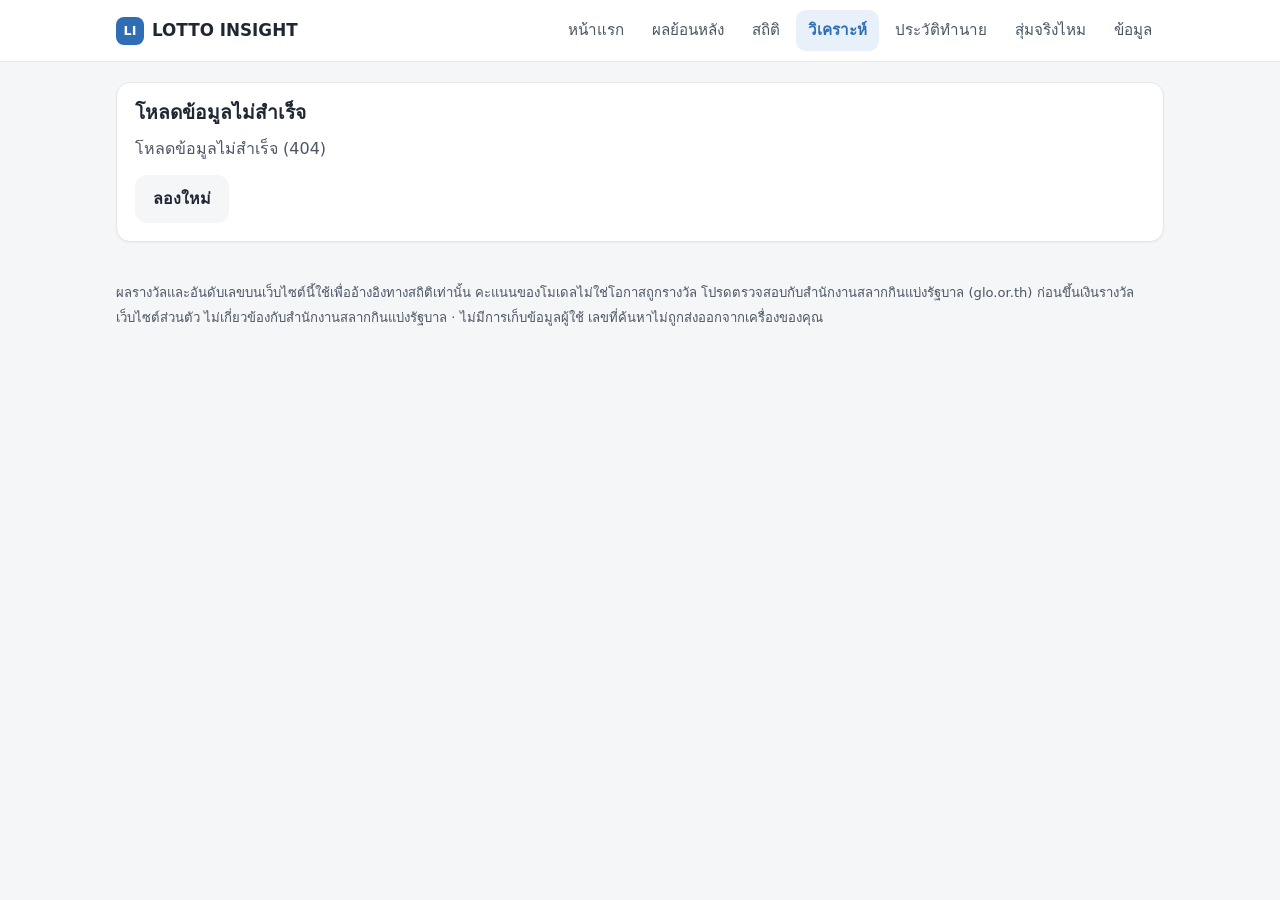
==== web/analysis.html @ e2cf3dec "Add hybrid six-digit model, backtest, prediction snapshots and V2 pages - Analysis engine (numpy, pi" ====
<!doctype html>
<html lang="th">
<head>
  <meta charset="utf-8">
  <meta name="viewport" content="width=device-width, initial-scale=1">
  <meta http-equiv="Content-Security-Policy" content="default-src 'none'; script-src 'self'; style-src 'self'; img-src 'self' data:; connect-src 'self'; font-src 'self'; base-uri 'none'; form-action 'none'; object-src 'none'">
  <meta name="referrer" content="no-referrer">
  <meta name="robots" content="noindex, nofollow">
  <meta name="description" content="อันดับเลข 6 หลักจาก Hybrid model พร้อมผล backtest เทียบการสุ่ม">
  <meta name="color-scheme" content="light dark">
  <title>วิเคราะห์ Hybrid — LOTTO INSIGHT</title>
  <link rel="icon" href="favicon.svg" type="image/svg+xml">
  <link rel="stylesheet" href="assets/app.css?v=__V__">
  <script type="module" src="assets/app.js?v=__V__"></script>
</head>
<body data-page="analysis">
  <a class="sr-only" href="#main">ข้ามไปเนื้อหา</a>
  <header class="topbar">
    <div class="topbar-inner">
      <a class="brand" href="./"><span class="brand-mark" aria-hidden="true">LI</span>LOTTO INSIGHT</a>
      <nav class="nav" aria-label="เมนูหลัก">
        <a href="./">หน้าแรก</a>
        <a href="results.html">ผลย้อนหลัง</a>
        <a href="stats.html">สถิติ</a>
        <a href="analysis.html" aria-current="page">วิเคราะห์</a>
        <a href="history.html">ประวัติทำนาย</a>
        <a href="random.html">สุ่มจริงไหม</a>
        <a href="data.html">ข้อมูล</a>
      </nav>
    </div>
  </header>
  <main id="main" tabindex="-1">
    <noscript><p>หน้านี้ต้องเปิด JavaScript</p></noscript>
    <div id="app" aria-live="polite"><p class="loading">กำลังโหลดข้อมูล…</p></div>
  </main>
  <footer>
    <p>ผลรางวัลและอันดับเลขบนเว็บไซต์นี้ใช้เพื่ออ้างอิงทางสถิติเท่านั้น คะแนนของโมเดลไม่ใช่โอกาสถูกรางวัล โปรดตรวจสอบกับสำนักงานสลากกินแบ่งรัฐบาล (glo.or.th) ก่อนขึ้นเงินรางวัล</p>
    <p>เว็บไซต์ส่วนตัว ไม่เกี่ยวข้องกับสำนักงานสลากกินแบ่งรัฐบาล · ไม่มีการเก็บข้อมูลผู้ใช้ เลขที่ค้นหาไม่ถูกส่งออกจากเครื่องของคุณ</p>
    <p id="build-info"></p>
  </footer>
  <nav class="bottomnav" aria-label="เมนูหลัก (มือถือ)">
    <a href="./"><svg viewBox="0 0 24 24" aria-hidden="true"><path d="M3 11l9-7 9 7v9a1 1 0 0 1-1 1h-5v-6h-6v6H4a1 1 0 0 1-1-1z"/></svg><span>หน้าแรก</span></a>
    <a href="results.html"><svg viewBox="0 0 24 24" aria-hidden="true"><rect x="4" y="4" width="16" height="17" rx="2"/><path d="M8 2v4M16 2v4M4 10h16"/></svg><span>ผลย้อนหลัง</span></a>
    <a href="stats.html"><svg viewBox="0 0 24 24" aria-hidden="true"><path d="M4 20V10M10 20V4M16 20v-7M22 20H2"/></svg><span>สถิติ</span></a>
    <a href="analysis.html" aria-current="page"><svg viewBox="0 0 24 24" aria-hidden="true"><circle cx="11" cy="11" r="7"/><path d="M21 21l-4.5-4.5M8 13l2-3 2 2 2-4"/></svg><span>วิเคราะห์</span></a>
    <a href="random.html"><svg viewBox="0 0 24 24" aria-hidden="true"><rect x="3" y="3" width="18" height="18" rx="4"/><circle cx="8.5" cy="8.5" r="1.3"/><circle cx="15.5" cy="15.5" r="1.3"/><circle cx="15.5" cy="8.5" r="1.3"/><circle cx="8.5" cy="15.5" r="1.3"/></svg><span>สุ่มจริงไหม</span></a>
    <a href="data.html"><svg viewBox="0 0 24 24" aria-hidden="true"><ellipse cx="12" cy="5" rx="8" ry="3"/><path d="M4 5v14c0 1.7 3.6 3 8 3s8-1.3 8-3V5M4 12c0 1.7 3.6 3 8 3s8-1.3 8-3"/></svg><span>ข้อมูล</span></a>
  </nav>
</body>
</html>
---- web/assets/app.css ----
/* LOTTO INSIGHT — Modern Minimal, light first, mobile first */
:root {
  --bg: #ffffff;
  --bg-2: #f5f6f8;
  --card: #ffffff;
  --text: #202733;
  --text-2: #4b5563;
  --accent: #2f6db5;
  --accent-soft: #e8f0fa;
  --border: #e5e7eb;
  --ok: #15803d;
  --ok-soft: #e7f6ec;
  --warn: #b45309;
  --warn-soft: #fdf3e3;
  --err: #b91c1c;
  --err-soft: #fdecec;
  --hi: #c2410c;      /* มากกว่าที่คาด */
  --lo: #1d4ed8;      /* น้อยกว่าที่คาด */
  --radius: 14px;
  --shadow: 0 1px 2px rgba(16, 24, 40, .05);
  --font: "IBM Plex Sans Thai", "Sarabun", "Noto Sans Thai", "Leelawadee UI", "Sukhumvit Set", "Thonburi", system-ui, sans-serif;
  color-scheme: light;
}
@media (prefers-color-scheme: dark) {
  :root {
    --bg: #0f141b;
    --bg-2: #151b24;
    --card: #19212c;
    --text: #e6eaf0;
    --text-2: #a9b3c1;
    --accent: #79aef0;
    --accent-soft: #1d2b3d;
    --border: #2a3441;
    --ok: #4ade80;
    --ok-soft: #14301f;
    --warn: #fbbf24;
    --warn-soft: #33270f;
    --err: #f87171;
    --err-soft: #3a1717;
    --hi: #fb923c;
    --lo: #60a5fa;
    --shadow: none;
    color-scheme: dark;
  }
}

* { box-sizing: border-box; }
html { -webkit-text-size-adjust: 100%; }
body {
  margin: 0;
  background: var(--bg-2);
  color: var(--text);
  font-family: var(--font);
  font-size: 16px;
  line-height: 1.65;
  padding-bottom: 76px; /* เว้นที่ให้แถบเมนูล่างบนมือถือ */
}
a { color: var(--accent); }
a:focus-visible, button:focus-visible, input:focus-visible, select:focus-visible, summary:focus-visible {
  outline: 3px solid var(--accent);
  outline-offset: 2px;
  border-radius: 6px;
}
h1, h2, h3 { line-height: 1.3; margin: 0 0 .5em; }
h1 { font-size: 1.5rem; }
h2 { font-size: 1.2rem; }
h3 { font-size: 1.05rem; }
p { margin: 0 0 .8em; }
.num, .mono { font-variant-numeric: tabular-nums; letter-spacing: .02em; }
.muted { color: var(--text-2); }
.small { font-size: .875rem; }
.sr-only {
  position: absolute; width: 1px; height: 1px; padding: 0; margin: -1px;
  overflow: hidden; clip: rect(0, 0, 0, 0); white-space: nowrap; border: 0;
}

/* ---------- header / nav ---------- */
.topbar {
  background: var(--bg);
  border-bottom: 1px solid var(--border);
  position: sticky; top: 0; z-index: 10;
}
.topbar-inner {
  max-width: 1080px; margin: 0 auto; padding: 10px 16px;
  display: flex; align-items: center; gap: 16px;
}
.brand {
  font-weight: 700; color: var(--text); text-decoration: none; font-size: 1.05rem;
  display: flex; align-items: center; gap: 8px; white-space: nowrap;
}
.brand-mark {
  width: 28px; height: 28px; border-radius: 8px; background: var(--accent); color: #fff;
  display: grid; place-items: center; font-size: .8rem; font-weight: 700;
}
.nav { display: none; gap: 4px; margin-left: auto; }
.nav a {
  text-decoration: none; color: var(--text-2); padding: 8px 12px; border-radius: 10px; font-size: .95rem;
}
.nav a:hover { background: var(--bg-2); color: var(--text); }
.nav a[aria-current="page"] { background: var(--accent-soft); color: var(--accent); font-weight: 600; }

.bottomnav {
  position: fixed; left: 0; right: 0; bottom: 0; z-index: 10;
  background: var(--bg); border-top: 1px solid var(--border);
  display: grid; grid-template-columns: repeat(6, 1fr);
  padding: 4px 4px calc(4px + env(safe-area-inset-bottom));
}
.bottomnav a {
  display: flex; flex-direction: column; align-items: center; gap: 2px;
  min-height: 52px; justify-content: center;
  text-decoration: none; color: var(--text-2); font-size: .68rem; border-radius: 10px; text-align: center; line-height: 1.2;
}
.bottomnav svg { width: 22px; height: 22px; stroke: currentColor; fill: none; stroke-width: 1.8; }
.bottomnav a[aria-current="page"] { color: var(--accent); font-weight: 600; }

@media (min-width: 980px) {
  .nav { display: flex; }
  .bottomnav { display: none; }
  body { padding-bottom: 0; }
  h1 { font-size: 1.75rem; }
}

/* ---------- layout ---------- */
main { max-width: 1080px; margin: 0 auto; padding: 20px 16px 32px; }
.page-head { margin: 4px 0 16px; }
.page-head p { color: var(--text-2); margin: 0; }
.grid { display: grid; gap: 16px; align-items: start; }
@media (min-width: 900px) {
  .grid-2 { grid-template-columns: 1.15fr .85fr; }
  .grid-2e { grid-template-columns: 1fr 1fr; }
}
.card {
  background: var(--card); border: 1px solid var(--border); border-radius: var(--radius);
  padding: 18px; box-shadow: var(--shadow); min-width: 0;
}
.card > h2:first-child, .card > h3:first-child { margin-top: 0; }
.section { margin-top: 16px; }
.stack > * + * { margin-top: 12px; }
.row { display: flex; flex-wrap: wrap; gap: 8px; align-items: center; }
.spacer { flex: 1; }

/* ---------- latest result ---------- */
.draw-date { color: var(--text-2); font-size: .95rem; margin-bottom: 6px; }
.first-label { font-size: .9rem; color: var(--text-2); }
.first-prize {
  font-size: clamp(2.6rem, 11vw, 3.6rem); font-weight: 700; line-height: 1.1;
  letter-spacing: .08em; font-variant-numeric: tabular-nums; margin: 2px 0 12px;
}
.prize-trio { display: grid; grid-template-columns: repeat(3, 1fr); gap: 10px; }
.prize-box {
  background: var(--bg-2); border-radius: 12px; padding: 10px 8px; text-align: center; min-width: 0;
}
.prize-box .label { font-size: .8rem; color: var(--text-2); }
.prize-box .value { font-size: 1.25rem; font-weight: 700; font-variant-numeric: tabular-nums; line-height: 1.4; }
.prize-box .value.big { font-size: 1.9rem; }

/* ---------- forms ---------- */
.field { display: flex; flex-direction: column; gap: 6px; }
.field label { font-weight: 600; font-size: .95rem; }
select { max-width: 100%; min-width: 0; }
.row select { flex: 1 1 auto; }
@media (min-width: 600px) { .row select { flex: 0 1 auto; } }
input[type="text"], input[type="date"], select {
  font: inherit; color: var(--text); background: var(--bg);
  border: 1px solid var(--border); border-radius: 12px; padding: 10px 14px; min-height: 48px;
}
.ticket-input {
  font-size: 1.6rem !important; letter-spacing: .25em; text-align: center;
  font-variant-numeric: tabular-nums; width: 100%;
}
.btn {
  font: inherit; font-weight: 600; border: 0; border-radius: 12px; padding: 10px 18px; min-height: 48px;
  background: var(--accent); color: #fff; cursor: pointer;
}
@media (prefers-color-scheme: dark) { .btn { color: #0f141b; } }
.btn:disabled { opacity: .6; cursor: progress; }
.btn-ghost { background: var(--bg-2); color: var(--text); }
.seg { display: inline-flex; background: var(--bg-2); border-radius: 12px; padding: 4px; gap: 4px; flex-wrap: wrap; }
.seg button {
  font: inherit; border: 0; background: transparent; color: var(--text-2); padding: 8px 12px;
  border-radius: 9px; min-height: 40px; cursor: pointer;
}
.seg button[aria-pressed="true"] { background: var(--card); color: var(--text); font-weight: 600; box-shadow: var(--shadow); }
.error-text { color: var(--err); font-size: .9rem; min-height: 1.4em; margin: 6px 0 0; }

/* ---------- results ---------- */
.result-banner { border-radius: 12px; padding: 12px 14px; font-weight: 600; }
.result-banner.win { background: var(--ok-soft); color: var(--ok); }
.result-banner.lose { background: var(--bg-2); color: var(--text-2); }
.hits { list-style: none; padding: 0; margin: 0; }
.hits li { padding: 10px 0; border-bottom: 1px solid var(--border); display: flex; flex-wrap: wrap; gap: 6px 10px; align-items: center; }
.hits li:last-child { border-bottom: 0; }
.chip {
  display: inline-block; padding: 2px 10px; border-radius: 999px; font-size: .8rem; font-weight: 600;
  background: var(--accent-soft); color: var(--accent); white-space: nowrap;
}
.chip.ok { background: var(--ok-soft); color: var(--ok); }
.chip.warn { background: var(--warn-soft); color: var(--warn); }
.chip.gray { background: var(--bg-2); color: var(--text-2); }
.progress { height: 6px; background: var(--bg-2); border-radius: 999px; overflow: hidden; }
.progress > div { height: 100%; width: 0; background: var(--accent); transition: width .2s; }

.draw-list { list-style: none; margin: 0; padding: 0; }
.draw-list a {
  display: grid; grid-template-columns: 1fr auto; gap: 2px 12px; padding: 12px 4px;
  border-bottom: 1px solid var(--border); text-decoration: none; color: var(--text);
}
.draw-list a:hover { background: var(--bg-2); }
.draw-list .d { font-weight: 600; }
.draw-list .f { font-size: 1.2rem; font-weight: 700; font-variant-numeric: tabular-nums; letter-spacing: .05em; text-align: right; }
.draw-list .sub { grid-column: 1 / -1; color: var(--text-2); font-size: .85rem; font-variant-numeric: tabular-nums; }

.num-grid { display: grid; grid-template-columns: repeat(auto-fill, minmax(76px, 1fr)); gap: 6px; }
.num-grid span {
  background: var(--bg-2); border-radius: 8px; text-align: center; padding: 4px 0;
  font-variant-numeric: tabular-nums; font-size: .95rem;
}
.prize-section + .prize-section { margin-top: 18px; }
.prize-section h3 { display: flex; gap: 8px; align-items: baseline; flex-wrap: wrap; }
.prize-section h3 .muted { font-weight: 400; font-size: .85rem; }

/* ---------- heatmap ---------- */
.heatmap {
  display: grid; grid-template-columns: repeat(10, 1fr); gap: 3px; max-width: 560px;
}
.heatmap button {
  aspect-ratio: 1; border: 0; border-radius: 6px; padding: 0; cursor: pointer;
  font: inherit; font-size: clamp(.62rem, 2.6vw, .85rem); line-height: 1.1;
  display: flex; flex-direction: column; align-items: center; justify-content: center;
  color: var(--text); font-variant-numeric: tabular-nums; position: relative;
}
.heatmap button .c { font-size: .8em; opacity: .8; }
.heatmap button.out::after {
  content: ""; position: absolute; inset: 2px; border: 2px solid currentColor; border-radius: 5px; opacity: .55;
}
.heatmap button[aria-pressed="true"] { outline: 3px solid var(--text); outline-offset: 1px; }
.legend { display: flex; align-items: center; gap: 8px; font-size: .8rem; color: var(--text-2); flex-wrap: wrap; }
.legend .bar { height: 10px; width: 160px; border-radius: 999px; }

/* ---------- charts / tables ---------- */
.chart svg { width: 100%; height: auto; display: block; }
.chart text { fill: var(--text-2); font-size: 11px; font-family: var(--font); }
.table-wrap { overflow-x: auto; }
table { border-collapse: collapse; width: 100%; font-size: .92rem; }
th, td { text-align: left; padding: 8px 10px; border-bottom: 1px solid var(--border); vertical-align: top; }
th { color: var(--text-2); font-weight: 600; font-size: .85rem; }
td.n, th.n { text-align: right; font-variant-numeric: tabular-nums; }
.stat-row { display: grid; grid-template-columns: repeat(2, 1fr); gap: 10px; }
@media (min-width: 600px) { .stat-row { grid-template-columns: repeat(4, 1fr); } }
.stat { background: var(--bg-2); border-radius: 12px; padding: 10px 12px; }
.stat .k { font-size: .8rem; color: var(--text-2); }
.stat .v { font-size: 1.25rem; font-weight: 700; font-variant-numeric: tabular-nums; }
.callout { border-left: 4px solid var(--accent); background: var(--accent-soft); padding: 12px 14px; border-radius: 0 12px 12px 0; }
.callout.ok { border-color: var(--ok); background: var(--ok-soft); }
details summary { cursor: pointer; color: var(--accent); font-weight: 600; padding: 4px 0; }
.bars .b { display: grid; grid-template-columns: 7.5em 1fr 4.5em; gap: 8px; align-items: center; margin: 8px 0; font-size: .9rem; }
.bars .track { position: relative; height: 22px; background: var(--bg-2); border-radius: 6px; overflow: hidden; }
.bars .fill { position: absolute; left: 0; top: 0; bottom: 0; background: var(--accent); border-radius: 6px; }
.bars .band { position: absolute; top: 0; bottom: 0; background: var(--ok); opacity: .18; }
.bars .mark { position: absolute; top: -2px; bottom: -2px; width: 2px; background: var(--text); }

.loading { color: var(--text-2); padding: 24px 0; text-align: center; }
.empty { color: var(--text-2); padding: 12px 0; }

/* ---------- footer ---------- */
footer { max-width: 1080px; margin: 0 auto; padding: 8px 16px 28px; color: var(--text-2); font-size: .82rem; }
footer p { margin: 0 0 4px; }

/* ---------- analysis / history ---------- */
.callout.warn { border-color: var(--warn); background: var(--warn-soft); }
.chip.err { background: var(--err-soft); color: var(--err); }
.tabs { margin-bottom: 4px; }
.meta-grid { display: grid; grid-template-columns: repeat(auto-fit, minmax(150px, 1fr)); gap: 10px; }
.cand-table td.num6 { font-size: 1.25rem; font-weight: 700; font-variant-numeric: tabular-nums; letter-spacing: .08em; white-space: nowrap; }
.cand-table td.why { min-width: 220px; }
.cand-table tr.extra td { color: var(--text-2); }
.cand-table tr.extra td.num6 { font-weight: 500; }
.contrib { list-style: none; margin: 0; padding: 0; font-size: .85rem; color: var(--text-2); }
.contrib li + li { margin-top: 2px; }
.contrib b { color: var(--text); font-weight: 600; }
.scorebar { display: inline-block; width: 64px; height: 6px; border-radius: 999px; background: var(--bg-2); vertical-align: middle; margin-left: 6px; overflow: hidden; }
.scorebar > span { display: block; height: 100%; background: var(--accent); }
.num-list { display: flex; flex-wrap: wrap; gap: 6px; }
.num-list span { background: var(--bg-2); border-radius: 8px; padding: 2px 8px; font-variant-numeric: tabular-nums; font-size: .92rem; }
.num-list span.hit { background: var(--ok-soft); color: var(--ok); font-weight: 700; }
.num-list span.shared { box-shadow: inset 0 0 0 2px var(--accent-soft); }
tr.tuned td, tr.tuned th { background: var(--accent-soft); }
.pos-heat { display: grid; grid-template-columns: 4.2em repeat(10, 1fr); gap: 3px; max-width: 640px; font-size: clamp(.62rem, 2.4vw, .82rem); }
.pos-heat > div { border-radius: 6px; padding: 4px 0; text-align: center; font-variant-numeric: tabular-nums; position: relative; color: var(--text); }
.pos-heat > .lab { background: transparent; color: var(--text-2); text-align: left; padding-left: 2px; }
.pos-heat > div.out::after { content: ""; position: absolute; inset: 1px; border: 2px solid currentColor; border-radius: 5px; opacity: .5; }
.heatmap.static > div {
  aspect-ratio: 1; border-radius: 6px; display: flex; flex-direction: column; align-items: center; justify-content: center;
  font-size: clamp(.58rem, 2.4vw, .8rem); line-height: 1.1; font-variant-numeric: tabular-nums; position: relative;
}
.heatmap.static > div .c { font-size: .8em; opacity: .8; }
.heatmap.static > div.out::after { content: ""; position: absolute; inset: 2px; border: 2px solid currentColor; border-radius: 5px; opacity: .55; }
.note { font-size: .82rem; color: var(--text-2); }
.status-list { list-style: none; margin: 0; padding: 0; }
.status-list li { display: flex; flex-wrap: wrap; gap: 6px 10px; align-items: center; padding: 10px 0; border-bottom: 1px solid var(--border); }
.status-list li:last-child { border-bottom: 0; }
.kv { display: grid; grid-template-columns: max-content 1fr; gap: 4px 14px; font-size: .92rem; }
.kv dt { color: var(--text-2); }
.kv dd { margin: 0; font-variant-numeric: tabular-nums; }
.next-card .num-list span { font-size: 1.2rem; font-weight: 700; letter-spacing: .06em; padding: 4px 10px; }
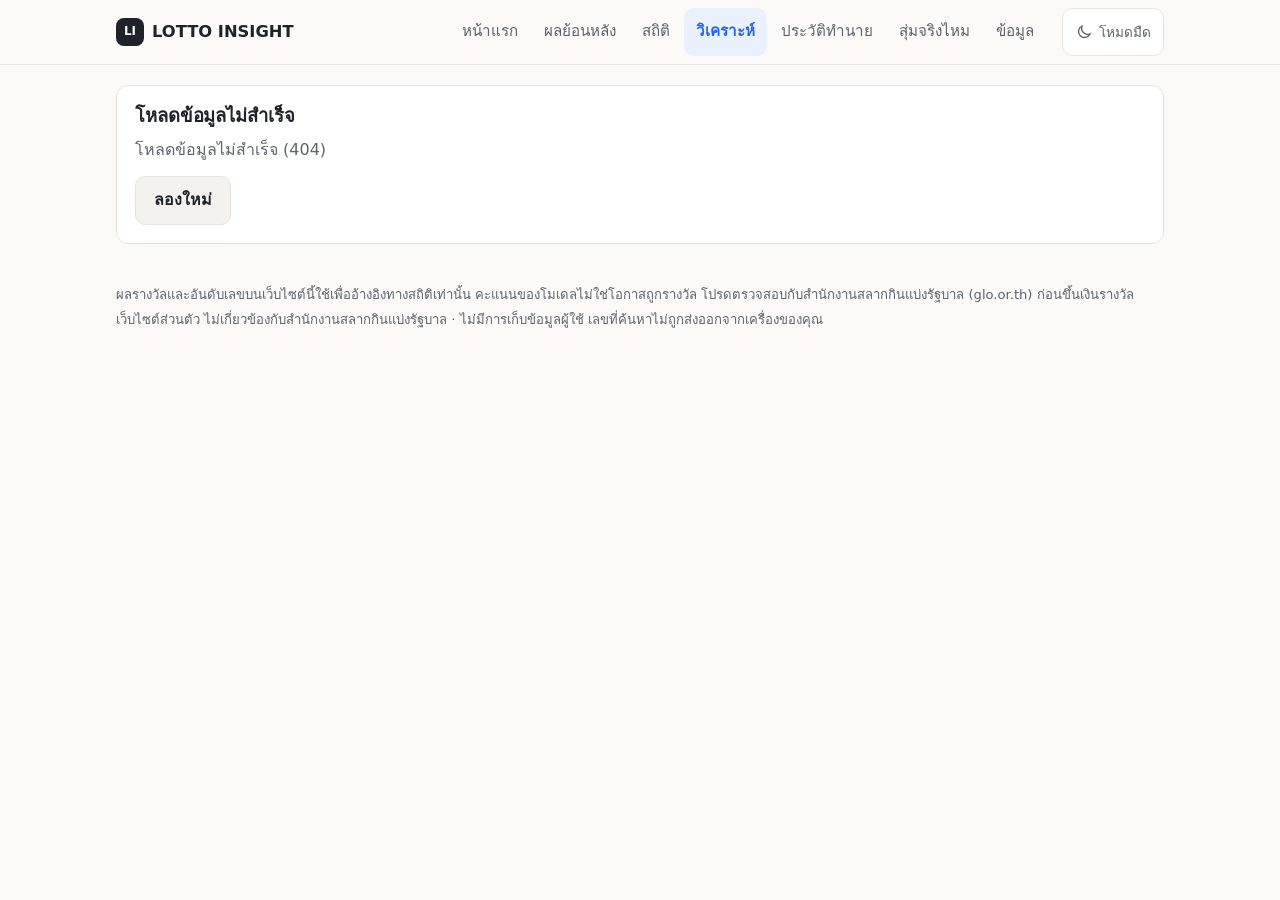
==== commit edaedce7: "V3: light minimal design, plainer Thai, time ranges, repeated numbers, last-2/3 front-3 model - Mode" ====
--- a/web/analysis.html
+++ b/web/analysis.html
@@ -6,10 +6,11 @@
   <meta http-equiv="Content-Security-Policy" content="default-src 'none'; script-src 'self'; style-src 'self'; img-src 'self' data:; connect-src 'self'; font-src 'self'; base-uri 'none'; form-action 'none'; object-src 'none'">
   <meta name="referrer" content="no-referrer">
   <meta name="robots" content="noindex, nofollow">
-  <meta name="description" content="อันดับเลข 6 หลักจาก Hybrid model พร้อมผล backtest เทียบการสุ่ม">
-  <meta name="color-scheme" content="light dark">
-  <title>วิเคราะห์ Hybrid — LOTTO INSIGHT</title>
+  <meta name="description" content="อันดับเลขงวดถัดไปจากสถิติที่ผ่านมา พร้อมผลทดสอบย้อนหลังเทียบการสุ่ม">
+  <meta name="color-scheme" content="light">
+  <title>วิเคราะห์เลข — LOTTO INSIGHT</title>
   <link rel="icon" href="favicon.svg" type="image/svg+xml">
+  <script src="assets/theme.js?v=__V__"></script>
   <link rel="stylesheet" href="assets/app.css?v=__V__">
   <script type="module" src="assets/app.js?v=__V__"></script>
 </head>
--- a/web/assets/app.css
+++ b/web/assets/app.css
@@ -1,74 +1,82 @@
-/* LOTTO INSIGHT — Modern Minimal, light first, mobile first */
+/* LOTTO INSIGHT — Modern Minimal, สว่างเป็นค่าเริ่มต้น, ออกแบบสำหรับมือถือก่อน
+   สี: พื้นขาวนวล/เทาอ่อน, ตัวอักษรเข้ม, น้ำเงินเฉพาะสิ่งที่เลือกอยู่และปุ่มหลัก,
+   เขียว/ส้มเฉพาะสถานะหรือความต่างของข้อมูล, การ์ดเส้นขอบบาง ไม่มีเงาหนัก
+   โหมดมืดเปิดเมื่อผู้ใช้กดเลือกเองเท่านั้น (data-theme="dark" ตั้งโดย assets/theme.js) */
 :root {
-  --bg: #ffffff;
-  --bg-2: #f5f6f8;
+  --bg: #fbfaf8;
+  --bg-2: #f3f2ef;
   --card: #ffffff;
-  --text: #202733;
-  --text-2: #4b5563;
-  --accent: #2f6db5;
-  --accent-soft: #e8f0fa;
-  --border: #e5e7eb;
+  --text: #1f2329;
+  --text-2: #5d636c;
+  --border: #e7e4df;
+  --border-2: #d6d2cb;
+  --accent: #2563eb;        /* เลือกอยู่ / ปุ่มหลักเท่านั้น */
+  --accent-soft: #eaf1fe;
+  --on-accent: #ffffff;
   --ok: #15803d;
-  --ok-soft: #e7f6ec;
-  --warn: #b45309;
-  --warn-soft: #fdf3e3;
+  --ok-soft: #e9f5ec;
+  --warn: #c2410c;
+  --warn-soft: #fcf0e7;
   --err: #b91c1c;
-  --err-soft: #fdecec;
-  --hi: #c2410c;      /* มากกว่าที่คาด */
-  --lo: #1d4ed8;      /* น้อยกว่าที่คาด */
-  --radius: 14px;
-  --shadow: 0 1px 2px rgba(16, 24, 40, .05);
+  --err-soft: #fcebeb;
+  --hi: #ea7a2a;            /* ออกบ่อยกว่าที่ควร */
+  --lo: #2e9a63;            /* ออกน้อยกว่าที่ควร */
+  --bar: #6b7078;           /* แท่งกราฟ */
+  --radius: 12px;
   --font: "IBM Plex Sans Thai", "Sarabun", "Noto Sans Thai", "Leelawadee UI", "Sukhumvit Set", "Thonburi", system-ui, sans-serif;
   color-scheme: light;
 }
-@media (prefers-color-scheme: dark) {
-  :root {
-    --bg: #0f141b;
-    --bg-2: #151b24;
-    --card: #19212c;
-    --text: #e6eaf0;
-    --text-2: #a9b3c1;
-    --accent: #79aef0;
-    --accent-soft: #1d2b3d;
-    --border: #2a3441;
-    --ok: #4ade80;
-    --ok-soft: #14301f;
-    --warn: #fbbf24;
-    --warn-soft: #33270f;
-    --err: #f87171;
-    --err-soft: #3a1717;
-    --hi: #fb923c;
-    --lo: #60a5fa;
-    --shadow: none;
-    color-scheme: dark;
-  }
+:root[data-theme="dark"] {
+  --bg: #131518;
+  --bg-2: #1b1e22;
+  --card: #181b1f;
+  --text: #e9e7e3;
+  --text-2: #a4a8ae;
+  --border: #2b2f35;
+  --border-2: #3a3f46;
+  --accent: #7aa2f7;
+  --accent-soft: #1d2840;
+  --on-accent: #0d1117;
+  --ok: #4ade80;
+  --ok-soft: #142a1c;
+  --warn: #fb923c;
+  --warn-soft: #34220f;
+  --err: #f87171;
+  --err-soft: #3a1717;
+  --hi: #fb923c;
+  --lo: #4ade80;
+  --bar: #9aa0a8;
+  color-scheme: dark;
 }
 
 * { box-sizing: border-box; }
-html { -webkit-text-size-adjust: 100%; }
+[hidden] { display: none !important; }
+html { -webkit-text-size-adjust: 100%; background: var(--bg); }
 body {
   margin: 0;
-  background: var(--bg-2);
+  background: var(--bg);
   color: var(--text);
   font-family: var(--font);
   font-size: 16px;
   line-height: 1.65;
   padding-bottom: 76px; /* เว้นที่ให้แถบเมนูล่างบนมือถือ */
 }
-a { color: var(--accent); }
+a { color: var(--text); text-decoration: underline; text-decoration-color: var(--border-2); text-underline-offset: 3px; }
+a:hover { text-decoration-color: currentColor; }
 a:focus-visible, button:focus-visible, input:focus-visible, select:focus-visible, summary:focus-visible {
   outline: 3px solid var(--accent);
   outline-offset: 2px;
   border-radius: 6px;
 }
-h1, h2, h3 { line-height: 1.3; margin: 0 0 .5em; }
+h1, h2, h3 { line-height: 1.3; margin: 0 0 .5em; font-weight: 650; letter-spacing: -.005em; }
 h1 { font-size: 1.5rem; }
-h2 { font-size: 1.2rem; }
-h3 { font-size: 1.05rem; }
+h2 { font-size: 1.15rem; }
+h3 { font-size: 1.02rem; }
 p { margin: 0 0 .8em; }
 .num, .mono { font-variant-numeric: tabular-nums; letter-spacing: .02em; }
 .muted { color: var(--text-2); }
 .small { font-size: .875rem; }
+.nowrap { white-space: nowrap; }
 .sr-only {
   position: absolute; width: 1px; height: 1px; padding: 0; margin: -1px;
   overflow: hidden; clip: rect(0, 0, 0, 0); white-space: nowrap; border: 0;
@@ -81,27 +89,36 @@
   position: sticky; top: 0; z-index: 10;
 }
 .topbar-inner {
-  max-width: 1080px; margin: 0 auto; padding: 10px 16px;
-  display: flex; align-items: center; gap: 16px;
+  max-width: 1080px; margin: 0 auto; padding: 8px 16px;
+  display: flex; align-items: center; gap: 12px; min-height: 60px;
 }
 .brand {
-  font-weight: 700; color: var(--text); text-decoration: none; font-size: 1.05rem;
+  font-weight: 700; color: var(--text); text-decoration: none; font-size: 1.02rem;
   display: flex; align-items: center; gap: 8px; white-space: nowrap;
 }
 .brand-mark {
-  width: 28px; height: 28px; border-radius: 8px; background: var(--accent); color: #fff;
-  display: grid; place-items: center; font-size: .8rem; font-weight: 700;
-}
-.nav { display: none; gap: 4px; margin-left: auto; }
+  width: 28px; height: 28px; border-radius: 8px; background: var(--text); color: var(--bg);
+  display: grid; place-items: center; font-size: .75rem; font-weight: 700;
+}
+.nav { display: none; gap: 2px; margin-left: auto; }
 .nav a {
   text-decoration: none; color: var(--text-2); padding: 8px 12px; border-radius: 10px; font-size: .95rem;
+  min-height: 48px; display: flex; align-items: center;
 }
 .nav a:hover { background: var(--bg-2); color: var(--text); }
 .nav a[aria-current="page"] { background: var(--accent-soft); color: var(--accent); font-weight: 600; }
 
+.theme-btn {
+  margin-left: auto; font: inherit; font-size: .85rem; color: var(--text-2); background: var(--card);
+  border: 1px solid var(--border); border-radius: 10px; min-height: 48px; min-width: 48px; padding: 0 12px;
+  display: inline-flex; align-items: center; justify-content: center; gap: 6px; cursor: pointer;
+}
+.theme-btn:hover { color: var(--text); border-color: var(--border-2); }
+.theme-btn svg { width: 18px; height: 18px; stroke: currentColor; fill: none; stroke-width: 1.8; }
+
 .bottomnav {
   position: fixed; left: 0; right: 0; bottom: 0; z-index: 10;
-  background: var(--bg); border-top: 1px solid var(--border);
+  background: var(--card); border-top: 1px solid var(--border);
   display: grid; grid-template-columns: repeat(6, 1fr);
   padding: 4px 4px calc(4px + env(safe-area-inset-bottom));
 }
@@ -113,11 +130,18 @@
 .bottomnav svg { width: 22px; height: 22px; stroke: currentColor; fill: none; stroke-width: 1.8; }
 .bottomnav a[aria-current="page"] { color: var(--accent); font-weight: 600; }
 
-@media (min-width: 980px) {
+@media (min-width: 760px) and (max-width: 979px) {
+  .nav { gap: 0; }
+  .nav a { padding: 8px 7px; font-size: .88rem; }
+  .brand { font-size: .95rem; }
+  .theme-btn .theme-text { display: none; }
+}
+@media (min-width: 760px) {
   .nav { display: flex; }
+  .theme-btn { margin-left: 4px; }
   .bottomnav { display: none; }
   body { padding-bottom: 0; }
-  h1 { font-size: 1.75rem; }
+  h1 { font-size: 1.7rem; }
 }
 
 /* ---------- layout ---------- */
@@ -131,7 +155,7 @@
 }
 .card {
   background: var(--card); border: 1px solid var(--border); border-radius: var(--radius);
-  padding: 18px; box-shadow: var(--shadow); min-width: 0;
+  padding: 18px; min-width: 0;
 }
 .card > h2:first-child, .card > h3:first-child { margin-top: 0; }
 .section { margin-top: 16px; }
@@ -148,7 +172,7 @@
 }
 .prize-trio { display: grid; grid-template-columns: repeat(3, 1fr); gap: 10px; }
 .prize-box {
-  background: var(--bg-2); border-radius: 12px; padding: 10px 8px; text-align: center; min-width: 0;
+  background: var(--bg-2); border-radius: 10px; padding: 10px 8px; text-align: center; min-width: 0;
 }
 .prize-box .label { font-size: .8rem; color: var(--text-2); }
 .prize-box .value { font-size: 1.25rem; font-weight: 700; font-variant-numeric: tabular-nums; line-height: 1.4; }
@@ -160,31 +184,33 @@
 select { max-width: 100%; min-width: 0; }
 .row select { flex: 1 1 auto; }
 @media (min-width: 600px) { .row select { flex: 0 1 auto; } }
-input[type="text"], input[type="date"], select {
-  font: inherit; color: var(--text); background: var(--bg);
-  border: 1px solid var(--border); border-radius: 12px; padding: 10px 14px; min-height: 48px;
-}
+input[type="text"], input[type="date"], input[type="number"], select {
+  font: inherit; color: var(--text); background: var(--card);
+  border: 1px solid var(--border-2); border-radius: 10px; padding: 10px 14px; min-height: 48px;
+}
+input[type="number"] { width: 7.5em; font-variant-numeric: tabular-nums; }
 .ticket-input {
   font-size: 1.6rem !important; letter-spacing: .25em; text-align: center;
   font-variant-numeric: tabular-nums; width: 100%;
 }
 .btn {
-  font: inherit; font-weight: 600; border: 0; border-radius: 12px; padding: 10px 18px; min-height: 48px;
-  background: var(--accent); color: #fff; cursor: pointer;
-}
-@media (prefers-color-scheme: dark) { .btn { color: #0f141b; } }
+  font: inherit; font-weight: 600; border: 0; border-radius: 10px; padding: 10px 18px; min-height: 48px;
+  background: var(--accent); color: var(--on-accent); cursor: pointer;
+}
 .btn:disabled { opacity: .6; cursor: progress; }
-.btn-ghost { background: var(--bg-2); color: var(--text); }
-.seg { display: inline-flex; background: var(--bg-2); border-radius: 12px; padding: 4px; gap: 4px; flex-wrap: wrap; }
+.btn-ghost { background: var(--bg-2); color: var(--text); border: 1px solid var(--border); }
+.seg { display: inline-flex; background: var(--bg-2); border-radius: 12px; padding: 4px; gap: 4px; flex-wrap: wrap; max-width: 100%; }
 .seg button {
   font: inherit; border: 0; background: transparent; color: var(--text-2); padding: 8px 12px;
-  border-radius: 9px; min-height: 40px; cursor: pointer;
-}
-.seg button[aria-pressed="true"] { background: var(--card); color: var(--text); font-weight: 600; box-shadow: var(--shadow); }
+  border-radius: 9px; min-height: 48px; cursor: pointer;
+}
+.seg button:hover { color: var(--text); }
+.seg button[aria-pressed="true"] { background: var(--accent-soft); color: var(--accent); font-weight: 600; }
+.seg a { align-self: center; padding: 8px 10px; }
 .error-text { color: var(--err); font-size: .9rem; min-height: 1.4em; margin: 6px 0 0; }
 
 /* ---------- results ---------- */
-.result-banner { border-radius: 12px; padding: 12px 14px; font-weight: 600; }
+.result-banner { border-radius: 10px; padding: 12px 14px; font-weight: 600; }
 .result-banner.win { background: var(--ok-soft); color: var(--ok); }
 .result-banner.lose { background: var(--bg-2); color: var(--text-2); }
 .hits { list-style: none; padding: 0; margin: 0; }
@@ -192,10 +218,11 @@
 .hits li:last-child { border-bottom: 0; }
 .chip {
   display: inline-block; padding: 2px 10px; border-radius: 999px; font-size: .8rem; font-weight: 600;
-  background: var(--accent-soft); color: var(--accent); white-space: nowrap;
-}
-.chip.ok { background: var(--ok-soft); color: var(--ok); }
-.chip.warn { background: var(--warn-soft); color: var(--warn); }
+  background: var(--bg-2); color: var(--text-2); white-space: nowrap; border: 1px solid var(--border);
+}
+.chip.ok { background: var(--ok-soft); color: var(--ok); border-color: transparent; }
+.chip.warn { background: var(--warn-soft); color: var(--warn); border-color: transparent; }
+.chip.err { background: var(--err-soft); color: var(--err); border-color: transparent; }
 .chip.gray { background: var(--bg-2); color: var(--text-2); }
 .progress { height: 6px; background: var(--bg-2); border-radius: 999px; overflow: hidden; }
 .progress > div { height: 100%; width: 0; background: var(--accent); transition: width .2s; }
@@ -211,7 +238,7 @@
 .draw-list .sub { grid-column: 1 / -1; color: var(--text-2); font-size: .85rem; font-variant-numeric: tabular-nums; }
 
 .num-grid { display: grid; grid-template-columns: repeat(auto-fill, minmax(76px, 1fr)); gap: 6px; }
-.num-grid span {
+.num-grid span, .num-grid a {
   background: var(--bg-2); border-radius: 8px; text-align: center; padding: 4px 0;
   font-variant-numeric: tabular-nums; font-size: .95rem;
 }
@@ -229,17 +256,28 @@
   display: flex; flex-direction: column; align-items: center; justify-content: center;
   color: var(--text); font-variant-numeric: tabular-nums; position: relative;
 }
-.heatmap button .c { font-size: .8em; opacity: .8; }
+.heatmap button .c { font-size: .8em; opacity: .75; }
 .heatmap button.out::after {
-  content: ""; position: absolute; inset: 2px; border: 2px solid currentColor; border-radius: 5px; opacity: .55;
-}
-.heatmap button[aria-pressed="true"] { outline: 3px solid var(--text); outline-offset: 1px; }
-.legend { display: flex; align-items: center; gap: 8px; font-size: .8rem; color: var(--text-2); flex-wrap: wrap; }
-.legend .bar { height: 10px; width: 160px; border-radius: 999px; }
+  content: ""; position: absolute; inset: 2px; border: 2px solid currentColor; border-radius: 5px; opacity: .5;
+}
+.heatmap button[aria-pressed="true"] { outline: 3px solid var(--accent); outline-offset: 1px; }
+.legend { display: flex; align-items: center; gap: 6px 8px; font-size: .8rem; color: var(--text-2); flex-wrap: wrap; }
+.legend .bar { height: 10px; width: 140px; border-radius: 999px; border: 1px solid var(--border); }
+.legend .key { display: inline-block; width: 14px; height: 10px; border-radius: 2px; margin-left: 4px; }
+.legend .key:first-child { margin-left: 0; }
+.legend .key.bar { width: 14px; background: var(--bar); border: 0; }
+.legend .key.expect { height: 0; border-top: 2px dashed var(--warn); }
+.legend .key.band { background: var(--ok); opacity: .25; }
 
 /* ---------- charts / tables ---------- */
 .chart svg { width: 100%; height: auto; display: block; }
 .chart text { fill: var(--text-2); font-size: 11px; font-family: var(--font); }
+.chart .bar { fill: var(--bar); }
+.chart .expect { fill: none; stroke: var(--warn); stroke-width: 2; stroke-dasharray: 5 4; }
+.chart .band { fill: var(--ok); fill-opacity: .12; }
+.chart .axis { stroke: var(--border-2); stroke-width: 1; }
+.chart .ref { stroke: var(--text-2); stroke-width: 1.2; stroke-dasharray: 4 4; }
+.chart .line { fill: none; stroke: var(--text); stroke-width: 2; }
 .table-wrap { overflow-x: auto; }
 table { border-collapse: collapse; width: 100%; font-size: .92rem; }
 th, td { text-align: left; padding: 8px 10px; border-bottom: 1px solid var(--border); vertical-align: top; }
@@ -247,16 +285,17 @@
 td.n, th.n { text-align: right; font-variant-numeric: tabular-nums; }
 .stat-row { display: grid; grid-template-columns: repeat(2, 1fr); gap: 10px; }
 @media (min-width: 600px) { .stat-row { grid-template-columns: repeat(4, 1fr); } }
-.stat { background: var(--bg-2); border-radius: 12px; padding: 10px 12px; }
+.stat { background: var(--bg-2); border-radius: 10px; padding: 10px 12px; }
 .stat .k { font-size: .8rem; color: var(--text-2); }
-.stat .v { font-size: 1.25rem; font-weight: 700; font-variant-numeric: tabular-nums; }
-.callout { border-left: 4px solid var(--accent); background: var(--accent-soft); padding: 12px 14px; border-radius: 0 12px 12px 0; }
-.callout.ok { border-color: var(--ok); background: var(--ok-soft); }
-details summary { cursor: pointer; color: var(--accent); font-weight: 600; padding: 4px 0; }
+.stat .v { font-size: 1.2rem; font-weight: 700; font-variant-numeric: tabular-nums; }
+.callout { border: 1px solid var(--border); border-left: 3px solid var(--text-2); background: var(--bg-2); padding: 12px 14px; border-radius: 10px; }
+.callout.ok { border-color: transparent; border-left-color: var(--ok); background: var(--ok-soft); }
+.callout.warn { border-color: transparent; border-left-color: var(--warn); background: var(--warn-soft); }
+details summary { cursor: pointer; color: var(--text); font-weight: 600; padding: 10px 0; min-height: 44px; }
 .bars .b { display: grid; grid-template-columns: 7.5em 1fr 4.5em; gap: 8px; align-items: center; margin: 8px 0; font-size: .9rem; }
-.bars .track { position: relative; height: 22px; background: var(--bg-2); border-radius: 6px; overflow: hidden; }
-.bars .fill { position: absolute; left: 0; top: 0; bottom: 0; background: var(--accent); border-radius: 6px; }
-.bars .band { position: absolute; top: 0; bottom: 0; background: var(--ok); opacity: .18; }
+.bars .track { position: relative; height: 20px; background: var(--bg-2); border-radius: 6px; overflow: hidden; }
+.bars .fill { position: absolute; left: 0; top: 0; bottom: 0; background: var(--bar); border-radius: 6px; }
+.bars .band { position: absolute; top: 0; bottom: 0; background: var(--ok); opacity: .2; }
 .bars .mark { position: absolute; top: -2px; bottom: -2px; width: 2px; background: var(--text); }
 
 .loading { color: var(--text-2); padding: 24px 0; text-align: center; }
@@ -267,34 +306,43 @@
 footer p { margin: 0 0 4px; }
 
 /* ---------- analysis / history ---------- */
-.callout.warn { border-color: var(--warn); background: var(--warn-soft); }
-.chip.err { background: var(--err-soft); color: var(--err); }
 .tabs { margin-bottom: 4px; }
-.meta-grid { display: grid; grid-template-columns: repeat(auto-fit, minmax(150px, 1fr)); gap: 10px; }
-.cand-table td.num6 { font-size: 1.25rem; font-weight: 700; font-variant-numeric: tabular-nums; letter-spacing: .08em; white-space: nowrap; }
+.cand-table td.num6, .rep-table td.num6 { font-size: 1.2rem; font-weight: 700; font-variant-numeric: tabular-nums; letter-spacing: .08em; white-space: nowrap; }
 .cand-table td.why { min-width: 220px; }
 .cand-table tr.extra td { color: var(--text-2); }
 .cand-table tr.extra td.num6 { font-weight: 500; }
 .contrib { list-style: none; margin: 0; padding: 0; font-size: .85rem; color: var(--text-2); }
 .contrib li + li { margin-top: 2px; }
 .contrib b { color: var(--text); font-weight: 600; }
-.scorebar { display: inline-block; width: 64px; height: 6px; border-radius: 999px; background: var(--bg-2); vertical-align: middle; margin-left: 6px; overflow: hidden; }
-.scorebar > span { display: block; height: 100%; background: var(--accent); }
+.scorebar { display: inline-block; width: 56px; height: 5px; border-radius: 999px; background: var(--bg-2); vertical-align: middle; margin-left: 6px; overflow: hidden; }
+.scorebar > span { display: block; height: 100%; background: var(--bar); }
 .num-list { display: flex; flex-wrap: wrap; gap: 6px; }
 .num-list span { background: var(--bg-2); border-radius: 8px; padding: 2px 8px; font-variant-numeric: tabular-nums; font-size: .92rem; }
 .num-list span.hit { background: var(--ok-soft); color: var(--ok); font-weight: 700; }
-.num-list span.shared { box-shadow: inset 0 0 0 2px var(--accent-soft); }
 tr.tuned td, tr.tuned th { background: var(--accent-soft); }
+tr.em td, tr.em th { background: var(--bg-2); }
+.rep-table td { vertical-align: middle; }
+.rep-table th { padding: 0 6px; vertical-align: middle; }
+.sort {
+  font: inherit; font-weight: 600; color: var(--text-2); background: none; border: 0; cursor: pointer;
+  min-height: 48px; padding: 6px 4px; display: inline-flex; align-items: center; gap: 4px; white-space: nowrap;
+}
+.sort .arrow { font-size: .8em; opacity: .6; }
+.sort.on { color: var(--accent); }
+.sort.on .arrow { opacity: 1; }
+th.n .sort { margin-left: auto; }
+.plain-list { margin: 0; padding-left: 1.2em; }
+.plain-list li + li { margin-top: 6px; }
 .pos-heat { display: grid; grid-template-columns: 4.2em repeat(10, 1fr); gap: 3px; max-width: 640px; font-size: clamp(.62rem, 2.4vw, .82rem); }
 .pos-heat > div { border-radius: 6px; padding: 4px 0; text-align: center; font-variant-numeric: tabular-nums; position: relative; color: var(--text); }
 .pos-heat > .lab { background: transparent; color: var(--text-2); text-align: left; padding-left: 2px; }
-.pos-heat > div.out::after { content: ""; position: absolute; inset: 1px; border: 2px solid currentColor; border-radius: 5px; opacity: .5; }
+.pos-heat > div.out::after { content: ""; position: absolute; inset: 1px; border: 2px solid currentColor; border-radius: 5px; opacity: .45; }
 .heatmap.static > div {
   aspect-ratio: 1; border-radius: 6px; display: flex; flex-direction: column; align-items: center; justify-content: center;
   font-size: clamp(.58rem, 2.4vw, .8rem); line-height: 1.1; font-variant-numeric: tabular-nums; position: relative;
 }
-.heatmap.static > div .c { font-size: .8em; opacity: .8; }
-.heatmap.static > div.out::after { content: ""; position: absolute; inset: 2px; border: 2px solid currentColor; border-radius: 5px; opacity: .55; }
+.heatmap.static > div .c { font-size: .8em; opacity: .75; }
+.heatmap.static > div.out::after { content: ""; position: absolute; inset: 2px; border: 2px solid currentColor; border-radius: 5px; opacity: .5; }
 .note { font-size: .82rem; color: var(--text-2); }
 .status-list { list-style: none; margin: 0; padding: 0; }
 .status-list li { display: flex; flex-wrap: wrap; gap: 6px 10px; align-items: center; padding: 10px 0; border-bottom: 1px solid var(--border); }
@@ -302,4 +350,8 @@
 .kv { display: grid; grid-template-columns: max-content 1fr; gap: 4px 14px; font-size: .92rem; }
 .kv dt { color: var(--text-2); }
 .kv dd { margin: 0; font-variant-numeric: tabular-nums; }
-.next-card .num-list span { font-size: 1.2rem; font-weight: 700; letter-spacing: .06em; padding: 4px 10px; }
+.next-card .num-list span { font-size: 1.15rem; font-weight: 700; letter-spacing: .06em; padding: 4px 10px; }
+.heat1000 { display: grid; grid-template-columns: repeat(40, 1fr); gap: 1px; max-width: 760px; }
+.heat1000 button { aspect-ratio: 1; border: 0; padding: 0; border-radius: 2px; cursor: pointer; position: relative; min-width: 0; }
+.heat1000 button.out { outline: 1.5px solid var(--text); outline-offset: -1.5px; }
+.respond { border: 1px solid var(--border); background: var(--bg-2); padding: 12px 14px; border-radius: 10px; font-size: .9rem; color: var(--text-2); }
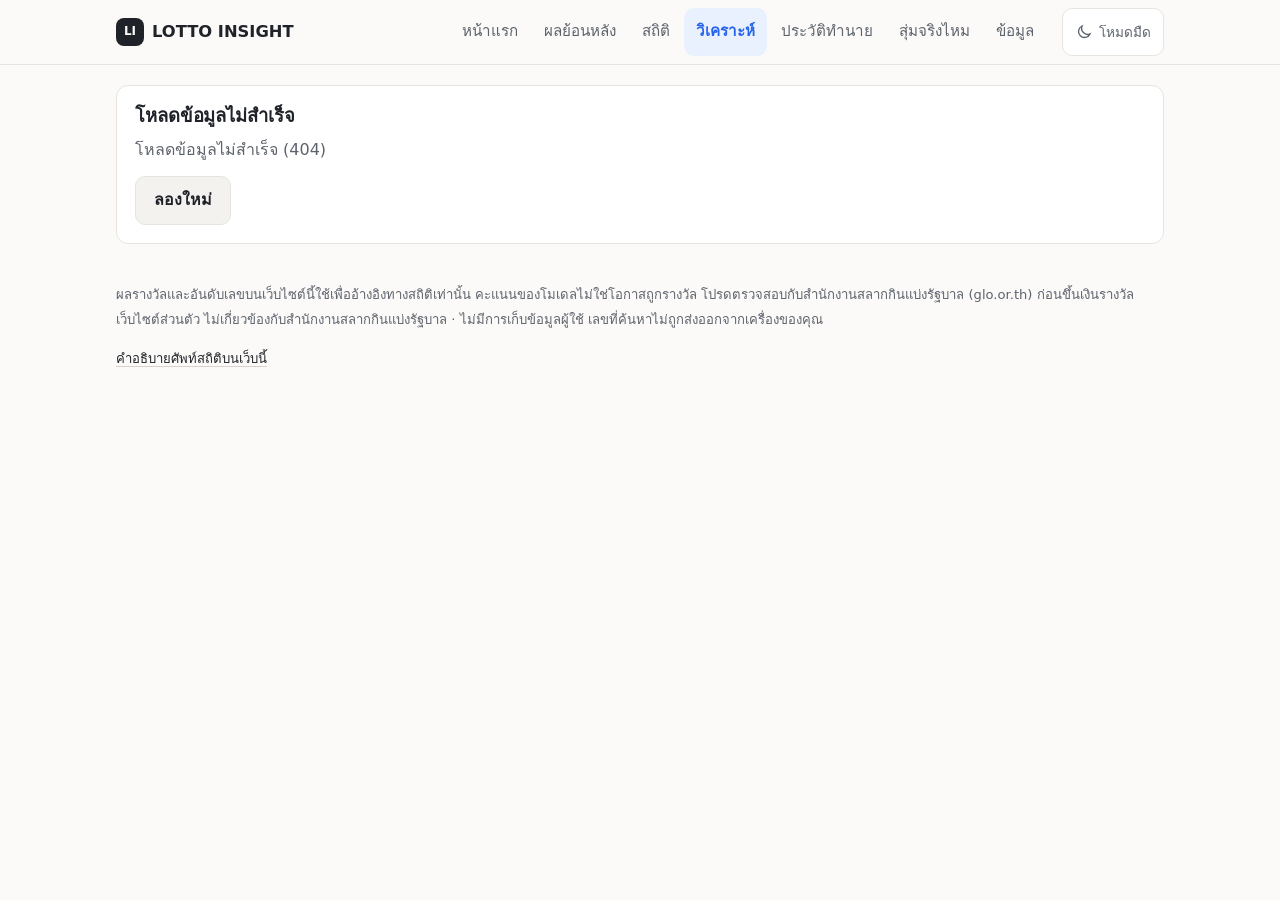
==== commit 4454defe: "Add glossary page and "?" term links across the site New web/glossary.html (pageGlossary) with short" ====
--- a/web/analysis.html
+++ b/web/analysis.html
@@ -37,6 +37,7 @@
   <footer>
     <p>ผลรางวัลและอันดับเลขบนเว็บไซต์นี้ใช้เพื่ออ้างอิงทางสถิติเท่านั้น คะแนนของโมเดลไม่ใช่โอกาสถูกรางวัล โปรดตรวจสอบกับสำนักงานสลากกินแบ่งรัฐบาล (glo.or.th) ก่อนขึ้นเงินรางวัล</p>
     <p>เว็บไซต์ส่วนตัว ไม่เกี่ยวข้องกับสำนักงานสลากกินแบ่งรัฐบาล · ไม่มีการเก็บข้อมูลผู้ใช้ เลขที่ค้นหาไม่ถูกส่งออกจากเครื่องของคุณ</p>
+    <p><a href="glossary.html">คำอธิบายศัพท์สถิติบนเว็บนี้</a></p>
     <p id="build-info"></p>
   </footer>
   <nav class="bottomnav" aria-label="เมนูหลัก (มือถือ)">
--- a/web/assets/app.css
+++ b/web/assets/app.css
@@ -304,6 +304,32 @@
 /* ---------- footer ---------- */
 footer { max-width: 1080px; margin: 0 auto; padding: 8px 16px 28px; color: var(--text-2); font-size: .82rem; }
 footer p { margin: 0 0 4px; }
+footer a[href="glossary.html"] { display: inline-flex; align-items: center; min-height: 48px; color: var(--text); }
+
+/* ---------- คำอธิบายศัพท์ ---------- */
+/* ปุ่ม "?" ข้างคำศัพท์: ตาเห็น 20px แต่พื้นที่กดขยายเป็น 48px ด้วย ::before */
+.gl {
+  position: relative; display: inline-flex; align-items: center; justify-content: center;
+  width: 20px; height: 20px; margin-left: 4px; border-radius: 999px; vertical-align: .1em;
+  font-size: .72rem; font-weight: 700; line-height: 1; text-decoration: none;
+  color: var(--text-2); background: var(--card); border: 1px solid var(--border-2);
+}
+.gl::before { content: ""; position: absolute; inset: -14px; }
+.gl:hover { color: var(--accent); border-color: var(--accent); }
+.term { white-space: nowrap; }
+.gl-index { display: grid; gap: 4px 24px; }
+@media (min-width: 760px) { .gl-index { grid-template-columns: 1fr 1fr; } }
+.gl-index h2 { font-size: .95rem; color: var(--text-2); margin: 8px 0 2px; }
+.gl-index ul { list-style: none; margin: 0; padding: 0; display: flex; flex-wrap: wrap; gap: 0 4px; }
+.gl-index a { display: inline-flex; align-items: center; min-height: 48px; padding: 0 8px; border-radius: 8px; }
+.gl-index a:hover { background: var(--bg-2); }
+.gl-group-title { margin-top: 24px; }
+.gl-entry { scroll-margin-top: 76px; }
+.gl-entry:target, .gl-entry.is-target { border-color: var(--accent); box-shadow: inset 3px 0 0 var(--accent); }
+.gl-entry:focus { outline: none; }
+.gl-entry > p:last-child { margin-bottom: 0; }
+.gl-aka { margin-top: -6px; }
+.gl-see a { display: inline-flex; align-items: center; min-height: 48px; }
 
 /* ---------- analysis / history ---------- */
 .tabs { margin-bottom: 4px; }
@@ -355,3 +381,89 @@
 .heat1000 button { aspect-ratio: 1; border: 0; padding: 0; border-radius: 2px; cursor: pointer; position: relative; min-width: 0; }
 .heat1000 button.out { outline: 1.5px solid var(--text); outline-offset: -1.5px; }
 .respond { border: 1px solid var(--border); background: var(--bg-2); padding: 12px 14px; border-radius: 10px; font-size: .9rem; color: var(--text-2); }
+
+/* ---------- home dashboard ---------- */
+.ico { width: 20px; height: 20px; stroke: currentColor; fill: none; stroke-width: 1.8; stroke-linecap: round; stroke-linejoin: round; flex: none; }
+.ico.ok { color: var(--ok); }
+h2 > .ico { vertical-align: -3px; margin-right: 6px; color: var(--text-2); }
+.grid-3 { display: grid; gap: 16px; align-items: start; }
+@media (min-width: 760px) { .grid-3 { grid-template-columns: 1fr 1fr; } .grid-3 > :last-child { grid-column: 1 / -1; } }
+@media (min-width: 1040px) { .grid-3 { grid-template-columns: 1fr 1.15fr .85fr; } .grid-3 > :last-child { grid-column: auto; } }
+
+.hero {
+  display: grid; gap: 16px; align-items: center;
+  background: linear-gradient(135deg, var(--card), var(--bg-2));
+  border: 1px solid var(--border); border-radius: 16px; padding: 22px 18px; margin-bottom: 16px;
+}
+.hero h1 { font-size: clamp(1.5rem, 6vw, 2.25rem); line-height: 1.25; margin-bottom: .4em; }
+.hero h1 .hl { color: var(--warn); }
+.hero p { color: var(--text-2); font-size: 1.02rem; }
+.hero-balls { display: none; width: 100%; max-width: 220px; justify-self: center; }
+.hero-balls .ball { fill: var(--card); stroke: var(--border-2); stroke-width: 1.5; }
+.hero-balls .ball-in { fill: var(--bg-2); }
+.hero-balls text { fill: var(--text); font-weight: 700; font-family: var(--font); }
+.hero-side { background: var(--card); border: 1px solid var(--border); border-radius: 12px; padding: 14px 16px; }
+.hero-side h2 { font-size: 1rem; margin-bottom: .4em; }
+.checks { list-style: none; margin: 0; padding: 0; }
+.checks li { display: flex; gap: 8px; align-items: flex-start; padding: 3px 0; font-size: .92rem; }
+@media (min-width: 760px) {
+  .hero { grid-template-columns: 1.5fr .6fr 1.1fr; padding: 28px 28px; }
+  .hero-balls { display: block; }
+}
+
+.kpi-row { display: grid; grid-template-columns: repeat(2, 1fr); gap: 10px; }
+@media (min-width: 900px) { .kpi-row { grid-template-columns: repeat(4, 1fr); gap: 16px; } }
+.kpi { display: flex; gap: 12px; align-items: flex-start; background: var(--card); border: 1px solid var(--border); border-radius: var(--radius); padding: 14px; min-width: 0; }
+.kpi-ico { width: 40px; height: 40px; border-radius: 10px; background: var(--bg-2); display: grid; place-items: center; color: var(--text); flex: none; }
+.kpi .k { font-size: .82rem; color: var(--text-2); }
+.kpi .v { font-size: 1.35rem; font-weight: 700; line-height: 1.3; font-variant-numeric: tabular-nums; }
+.kpi .unit { font-size: .85rem; font-weight: 600; color: var(--text-2); }
+.kpi .sub { font-size: .75rem; color: var(--text-2); line-height: 1.4; }
+@media (max-width: 759px) {
+  .hero { padding: 18px 16px; }
+  .hero p { margin-bottom: .6em; }
+  .hero-side { display: none; }
+  .kpi { padding: 10px 12px; }
+  .kpi-ico { display: none; }
+  .kpi .v { font-size: 1.15rem; }
+}
+
+.dash { display: grid; gap: 16px; align-items: start; }
+@media (min-width: 980px) { .dash { grid-template-columns: 1fr 320px; } }
+.pred-wrap { padding: 0; overflow: hidden; }
+.pred-wrap > .note { padding: 0 16px 14px; margin: 0; }
+.pred-bar { display: flex; gap: 8px; align-items: center; justify-content: space-between; padding: 14px 16px; border-bottom: 1px solid var(--border); }
+.pred-bar h2 { margin: 0; font-size: 1.05rem; }
+.pred-grid { display: grid; gap: 10px; padding: 14px 16px 0; }
+@media (min-width: 640px) { .pred-grid { grid-template-columns: 1fr 1fr; } .pred-grid .wide { grid-column: 1 / -1; } }
+@media (min-width: 640px) { .pred-grid.three { grid-template-columns: repeat(3, 1fr); } }
+.pred-grid:last-of-type { padding-bottom: 14px; }
+.pred-card { background: var(--bg-2); border-radius: 10px; padding: 12px 12px 8px; display: flex; flex-direction: column; gap: 8px; min-width: 0; }
+.pred-head { display: flex; gap: 8px; align-items: center; }
+.pred-head h3 { margin: 0; font-size: .98rem; }
+.pred-head .muted { font-weight: 400; font-size: .85rem; }
+.badge { min-width: 28px; height: 28px; padding: 0 6px; border-radius: 999px; background: var(--text); color: var(--bg); display: grid; place-items: center; font-size: .75rem; font-weight: 700; }
+.pred-nums span { background: var(--card); border: 1px solid var(--border); font-weight: 650; letter-spacing: .04em; padding: 3px 10px; }
+.pred-card .more { align-self: flex-end; font-size: .85rem; min-height: 32px; display: inline-flex; align-items: center; }
+
+.score-panel h2 { margin: 0; }
+.score-panel .seg button { padding: 8px 10px; }
+.score-body { display: grid; gap: 14px; justify-items: center; }
+.ring { position: relative; width: 168px; text-align: center; }
+.ring svg { width: 168px; height: 168px; display: block; }
+.ring-bg { fill: none; stroke: var(--bg-2); stroke-width: 12; }
+.ring-fg { fill: none; stroke: var(--text); stroke-width: 12; stroke-linecap: round; }
+.ring-text { position: absolute; top: 0; left: 0; width: 168px; height: 168px; display: grid; place-content: center; }
+.ring-text .rv { font-size: 2rem; font-weight: 700; line-height: 1; font-variant-numeric: tabular-nums; }
+.ring-text .rs { font-size: .8rem; color: var(--text-2); }
+.ring-label { font-size: .82rem; color: var(--text-2); margin-top: 4px; }
+.score-list { list-style: none; margin: 0; padding: 0; width: 100%; }
+.score-list li { display: flex; gap: 8px; align-items: center; padding: 7px 0; border-bottom: 1px solid var(--border); font-size: .9rem; }
+.score-list li:last-child { border-bottom: 0; }
+.score-list li span { flex: 1; }
+.score-list b { font-variant-numeric: tabular-nums; }
+
+.updates { list-style: none; margin: 0; padding: 0; }
+.updates li { display: grid; grid-template-columns: 6.5em 1fr; gap: 8px; padding: 8px 0; border-bottom: 1px solid var(--border); font-size: .88rem; }
+.updates li:last-child { border-bottom: 0; }
+.updates .d { color: var(--text-2); font-variant-numeric: tabular-nums; }
